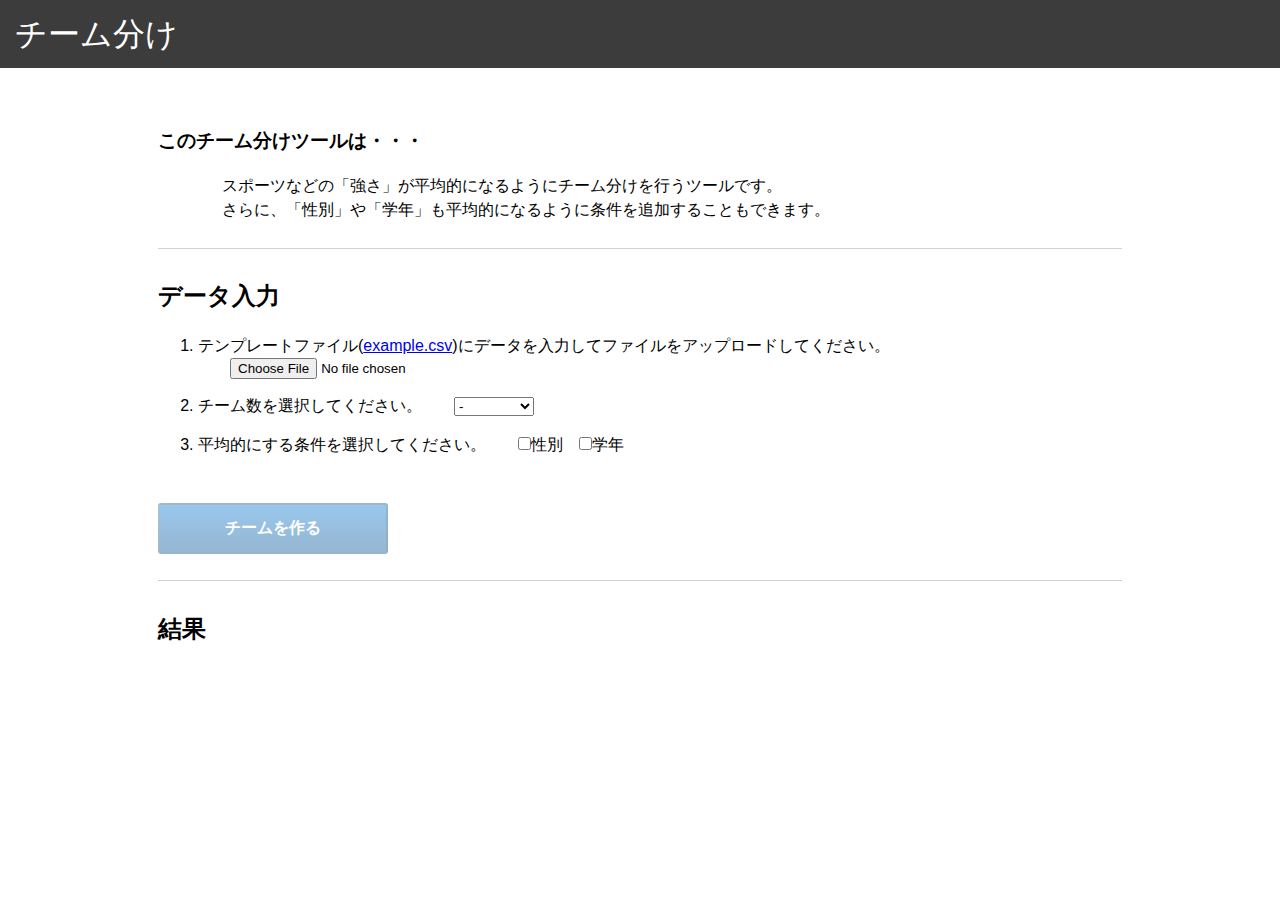
==== index.html @ af125e83 "レスポンシブ完了" ====
<!DOCTYPE html>
<html>

<head>
    <meta charset="UTF-8">
    <meta name="viewport" content="width=device-width, initial-scale=1">
    <link rel="stylesheet" href="css/style.css">
    <title>チーム分け</title>
</head>

<body>
    <h1 class="title">チーム分け</h1>
    <div class="content">

        <div class="block">
            <h3>このチーム分けツールは・・・</h3>
            <div class="indent"><p>スポーツなどの「強さ」が平均的になるようにチーム分けを行うツールです。<br>さらに、「性別」や「学年」も平均的になるように条件を追加することもできます。</p></div>
        </div>

        <div class="block">
            <h2>データ入力</h2>
            <ol>
                <li>
                    <div class="container2">
                        <div>テンプレートファイル(<a href="example.csv">example.csv</a>)にデータを入力してファイルをアップロードしてください。</div>
                        <input type="file" id="csvfile" class="item2">
                    </div>
                </li>

                <li>
                    <div class="container2">
                        <div>チーム数を選択してください。</div>
                        <div class="item2">
                            <select name="num" id="teamnum">
                                <option value="">-</option>
                                <script>
                                    for(var i = 2; i <= 10; i++) {
                                        document.write('<option value="' + i + '">' + i + '</option>');
                                    }
                                </script>
                            </select>
                        </div>
                    </div>
                </li>

                <li>
                    <div class="container2">
                        <div>平均的にする条件を選択してください。</div>
                        <div class="item2 container3">
                            <div><input type="checkbox" id="gen">性別</div>
                            <div class="item3"><input type="checkbox" id="gre">学年</div>
                        </div>
                    </div>
                </li>
            </ol>
            <p><button type="button" onclick="execute()" id="button">チームを作る</button></p>
        </div>

        <div class="block2">
            <h2>結果</h2>
            <div class="container" id="output"></div>
        </div>

    </div>
    <script type="text/javascript" src="inputcsv.js"></script>
    <script type="text/javascript" src="teamdiv.js"></script>
</body>

</html>
---- css/style.css ----
@import url(sanitize.css);

body {
    font-size: 100%;
    font-family: -apple-system, BlinkMacSystemFont, 'Segoe UI', 'Roboto', 'Oxygen','Ubuntu', 'Cantarell', 'Fira Sans', 'Droid Sans', 'Helvetica Neue', sans-serif;
}
.title {
    width: 100%;
    font-weight: 300;
    color: white;
    background-color: rgb(60, 60, 60);
    margin: 0;
    padding: 10px 0 10px 15px;
}
.content {
    font-size: 16px;
    background-color: #fff;
    width: 80%;
    margin: 0 auto;
    padding: 30px;
}
input {
    cursor: pointer;
}
button {
    width: 230px;
    font-size: 1rem;
    font-weight: bold;
    color: #fff;
    padding: 13px 0;
    border-radius: 3px;
    box-sizing: border-box;
    cursor: pointer;
    background: linear-gradient(rgba(31, 133, 216, 0.9), rgba(23, 97, 156, 0.9));
}
button:hover {
    background: linear-gradient(#1F85D8, #17619C);
}
select{
    width: 5rem;
    box-sizing: border-box;
    cursor: pointer;
}
.block {
    padding-top: 10px;
    padding-bottom: 10px;
    border-bottom: 1px solid #d1d1d1;
}
.block2 {
    padding-top: 10px;
    padding-bottom: 10px;
}
.indent {
    padding-left: 4rem;
}
.container {
    display: flex;
    flex-direction: row;
    flex-wrap: wrap;
}
.item {
    width: 12rem;
    margin: 0rem 1rem 3rem 1rem;
    text-align: center;
    background: #f1f1f1;
    box-shadow: 0 2px 4px rgba(0, 0, 0, 0.22);
}
.item .box-title {
    font-size: 1.2rem;
    background: #5fc2f5;
    padding: 4px;
    text-align: center;
    color: #FFF;
    font-weight: bold;
    letter-spacing: 0.05rem;
}
.item p {
    padding: 15px 20px;
    margin: 0;
}
.container2 {
    display: flex;
    flex-direction: row;
    flex-wrap: wrap;
    padding-bottom: 15px;
}
.container3 {
    display: flex;
    flex-direction: row;
    flex-wrap: wrap;
    padding-bottom: 15px;
}
.item2 {
    padding-left: 2rem;
}
.item3 {
    padding-left: 1rem;
}

@media (max-width: 600px) {
    .content {
        width: 100%;
        padding: 0 15px;
    }
    .indent {
        padding-left: 1.5em;
    }
    .container2 {
        display: flex;
        flex-direction: column;
    }
    .item2 {
        padding-left: 0;
    }
    .item3 {
        padding-left: 1rem;
    }
}
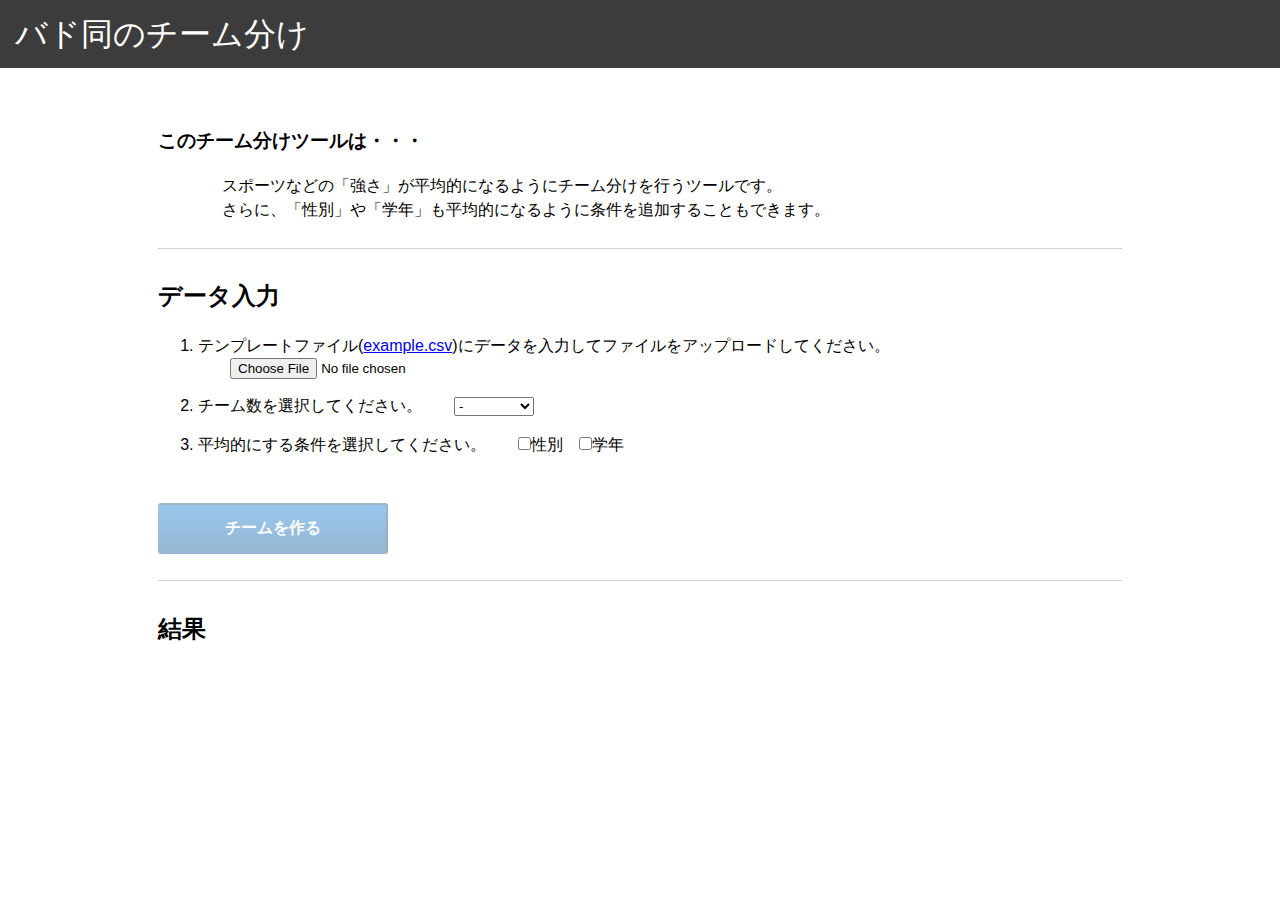
==== commit e5e55bf4: "seo" ====
--- a/index.html
+++ b/index.html
@@ -4,12 +4,13 @@
 <head>
     <meta charset="UTF-8">
     <meta name="viewport" content="width=device-width, initial-scale=1">
+    <meta name="description" content="データと条件を入力すると自動的にチーム分けを行ってくれるツールです。">
     <link rel="stylesheet" href="css/style.css">
-    <title>チーム分け</title>
+    <title>バド同のチーム分け</title>
 </head>
 
 <body>
-    <h1 class="title">チーム分け</h1>
+    <h1 class="title">バド同のチーム分け</h1>
     <div class="content">
 
         <div class="block">
@@ -63,7 +64,7 @@
 
     </div>
     <script type="text/javascript" src="inputcsv.js"></script>
-    <script type="text/javascript" src="teamdiv.js"></script>
+    <script type="text/javascript" src="teamdiv2.js"></script>
 </body>
 
 </html>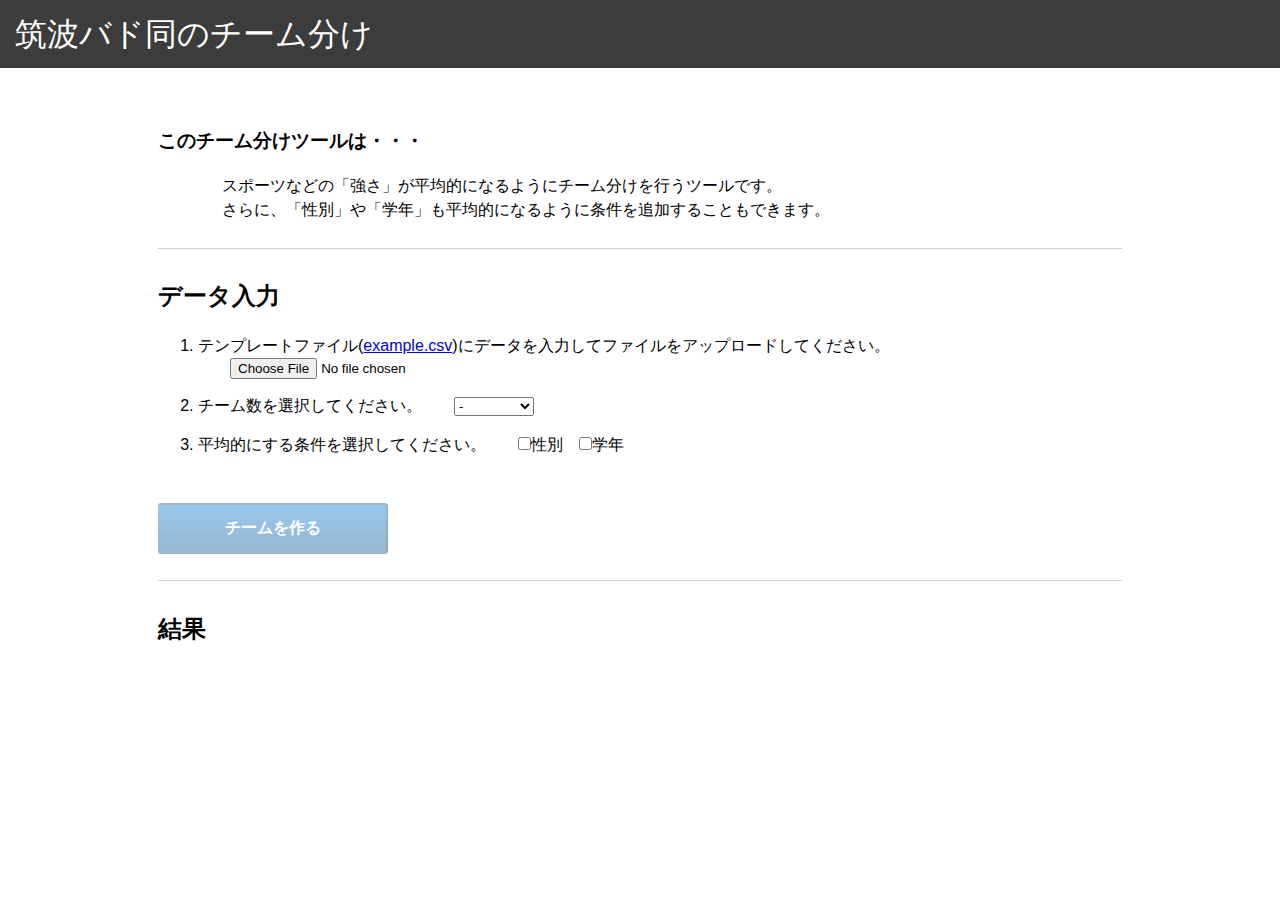
==== commit e3090c57: "seo" ====
--- a/index.html
+++ b/index.html
@@ -6,11 +6,11 @@
     <meta name="viewport" content="width=device-width, initial-scale=1">
     <meta name="description" content="データと条件を入力すると自動的にチーム分けを行ってくれるツールです。">
     <link rel="stylesheet" href="css/style.css">
-    <title>バド同のチーム分け</title>
+    <title>筑波バド同のチーム分け</title>
 </head>
 
 <body>
-    <h1 class="title">バド同のチーム分け</h1>
+    <h1 class="title">筑波バド同のチーム分け</h1>
     <div class="content">
 
         <div class="block">
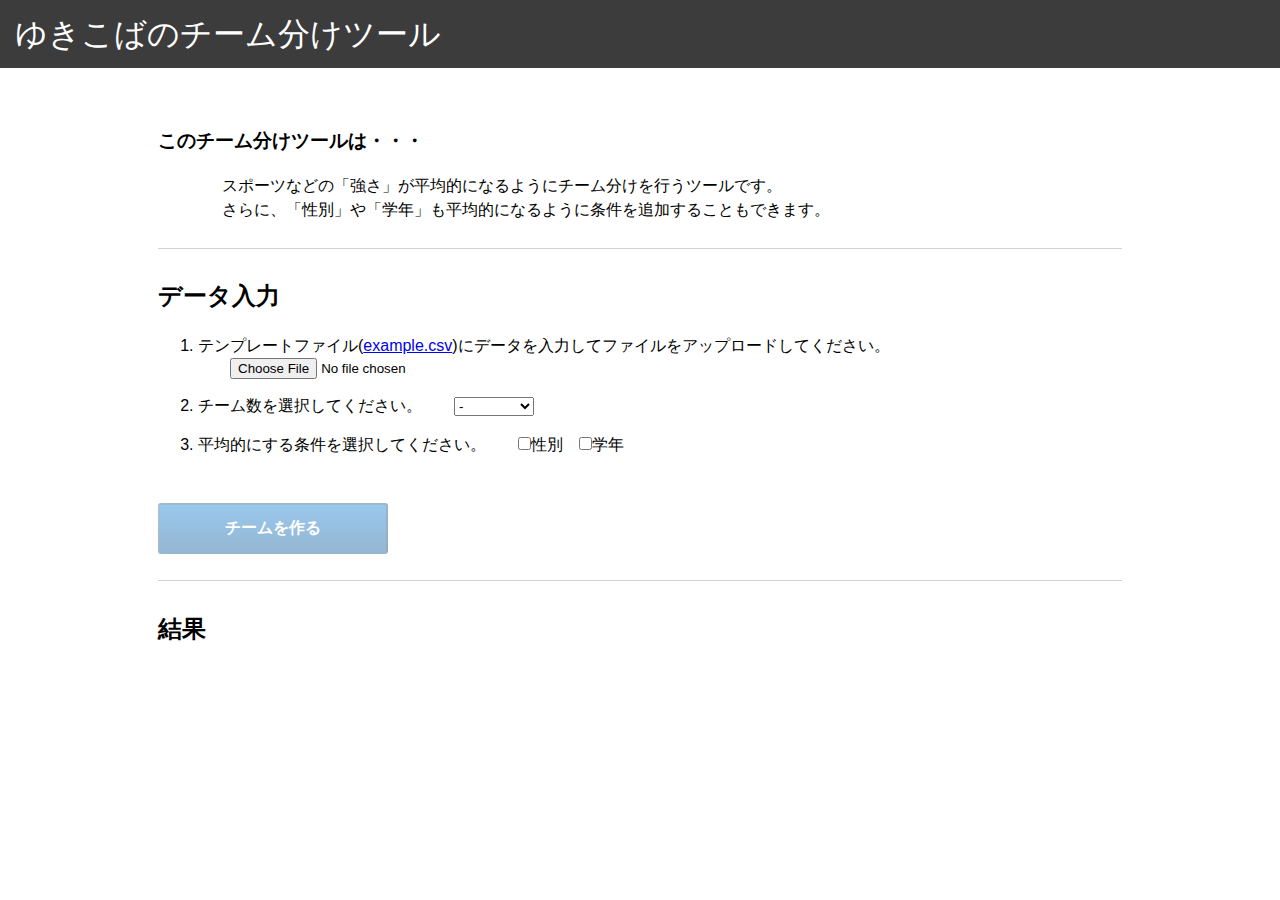
==== commit 199aa9ed: "seo" ====
--- a/index.html
+++ b/index.html
@@ -6,11 +6,11 @@
     <meta name="viewport" content="width=device-width, initial-scale=1">
     <meta name="description" content="データと条件を入力すると自動的にチーム分けを行ってくれるツールです。">
     <link rel="stylesheet" href="css/style.css">
-    <title>筑波バド同のチーム分け</title>
+    <title>ゆきこばのチーム分けツール</title>
 </head>
 
 <body>
-    <h1 class="title">筑波バド同のチーム分け</h1>
+    <h1 class="title">ゆきこばのチーム分けツール</h1>
     <div class="content">
 
         <div class="block">
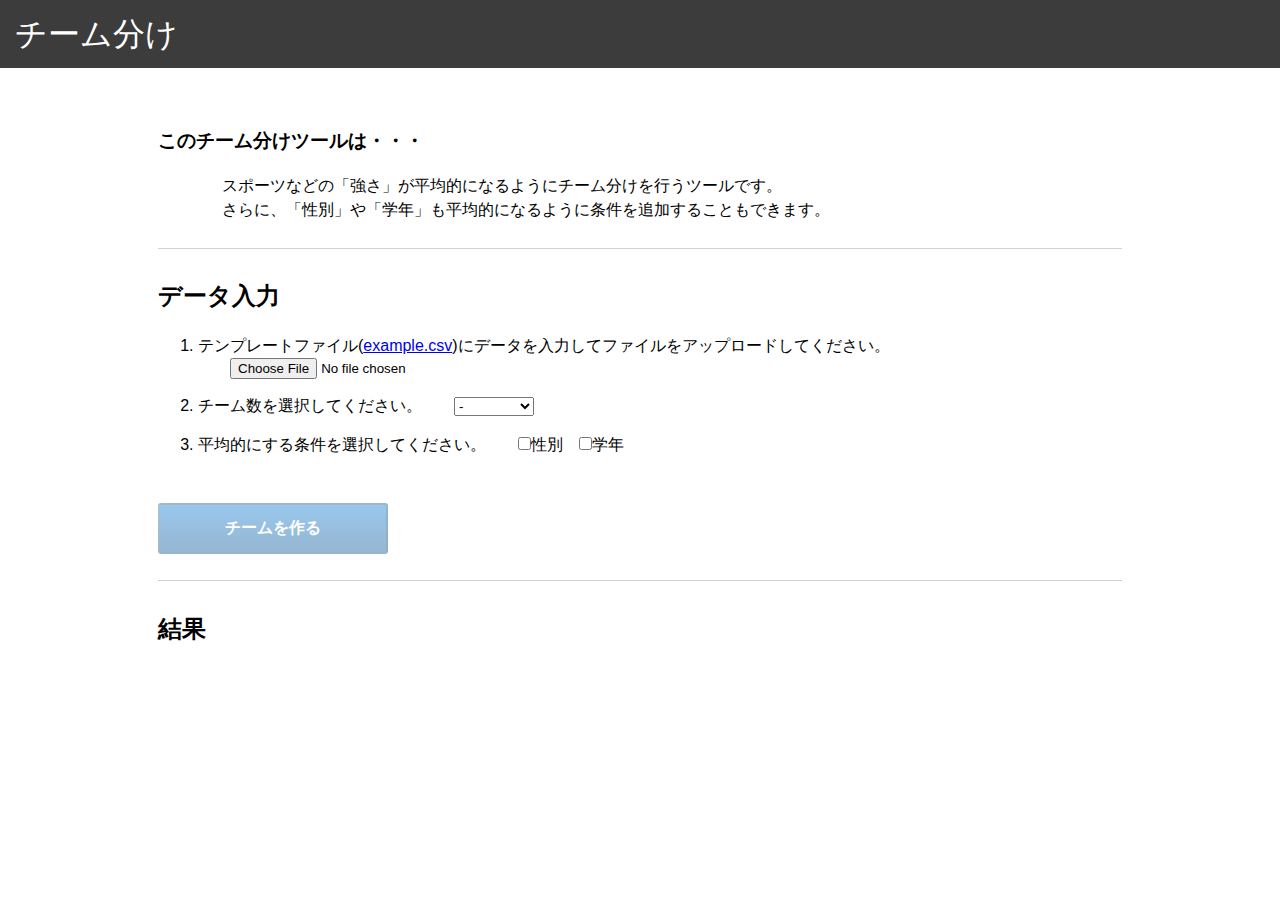
==== commit 1190290e: "seo" ====
--- a/index.html
+++ b/index.html
@@ -6,11 +6,11 @@
     <meta name="viewport" content="width=device-width, initial-scale=1">
     <meta name="description" content="データと条件を入力すると自動的にチーム分けを行ってくれるツールです。">
     <link rel="stylesheet" href="css/style.css">
-    <title>ゆきこばのチーム分けツール</title>
+    <title>チーム分け</title>
 </head>
 
 <body>
-    <h1 class="title">ゆきこばのチーム分けツール</h1>
+    <h1 class="title">チーム分け</h1>
     <div class="content">
 
         <div class="block">
